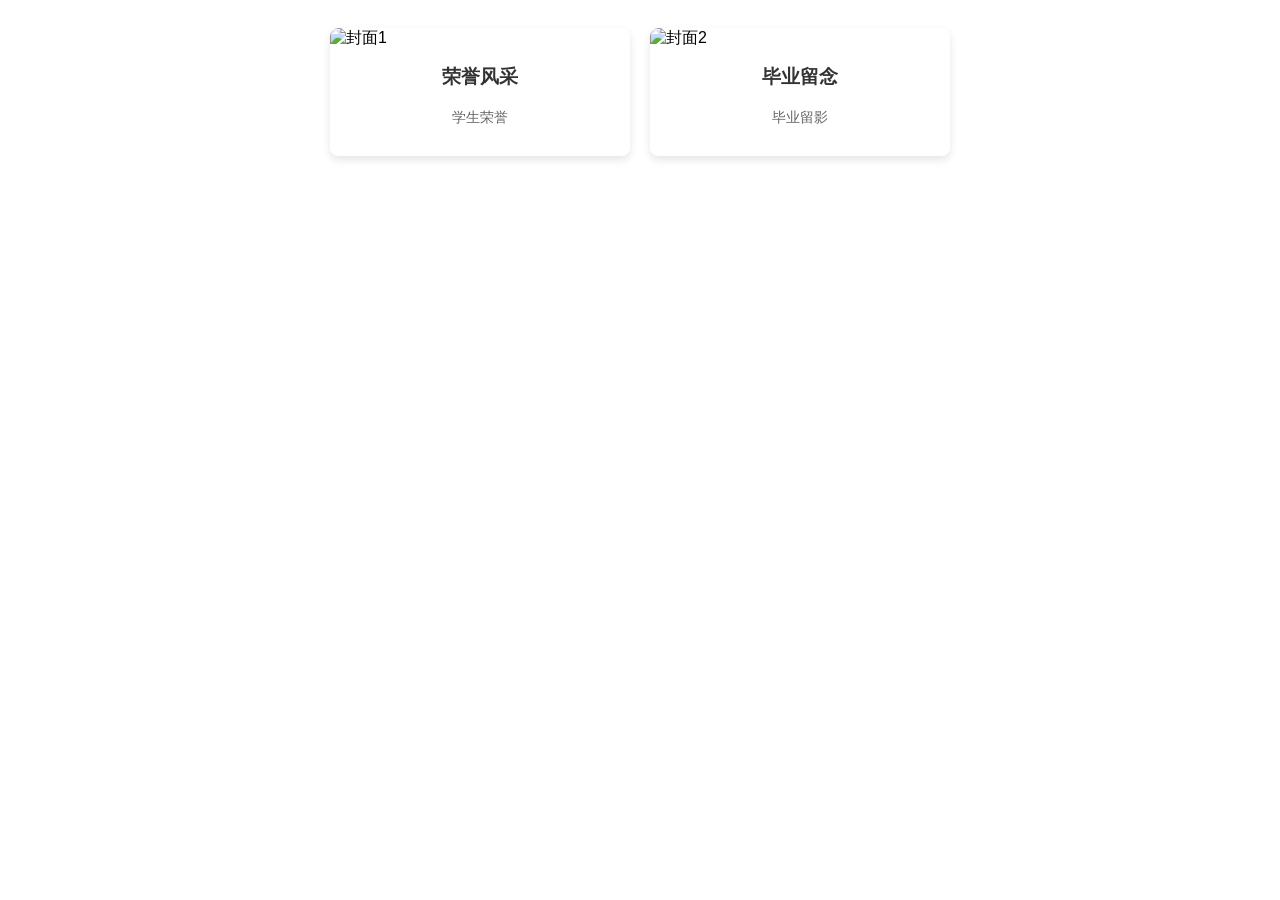
==== image.html @ 1e21075b "Add files via upload" ====
<!DOCTYPE html>
<html>
	<head>
		<meta charset="utf-8">
		<title>相册</title>
		<style>
			body {
				font-family: Arial, sans-serif;
			}
			.image-container {
				display: flex;
				flex-wrap: wrap;
				justify-content: center;
				gap: 20px;
				padding: 20px;
			}
			.album-item {
				width: 300px;
				box-shadow: 0 4px 8px rgba(0,0,0,0.1);
				transition: transform 0.3s;
				border-radius: 8px;
				overflow: hidden;
			}
			.album-item:hover {
				transform: scale(1.03);
			}
			.album-item img {
				width: 100%;
				height: 200px;
				object-fit: cover;
				border-top-left-radius: 8px;
				border-top-right-radius: 8px;
			}
			.album-item .description {
				padding: 15px;
				text-align: center;
			}
			.album-item h3 {
				margin-top: 0;
				color: #333;
			}
			.album-item p {
				color: #666;
				font-size: 14px;
			}
			.album-link {
				text-decoration: none;
				color: inherit;
			}
		</style>
	</head>
	<body>
		<div class="image-container">
			<a href="image1.html" class="album-link">
				<div class="album-item">
					<img src="pic/ry.jpg" alt="封面1">
					<div class="description">
						<h3>荣誉风采</h3>
						<p>学生荣誉</p>
					</div>
				</div>
			</a>
			<a href="image2.html" class="album-link">
				<div class="album-item">
					<img src="pic/by.jpg" alt="封面2">
					<div class="description">
						<h3>毕业留念</h3>
						<p>毕业留影</p>
					</div>
				</div>
			</a>
			
		</div>
	</body>
</html>
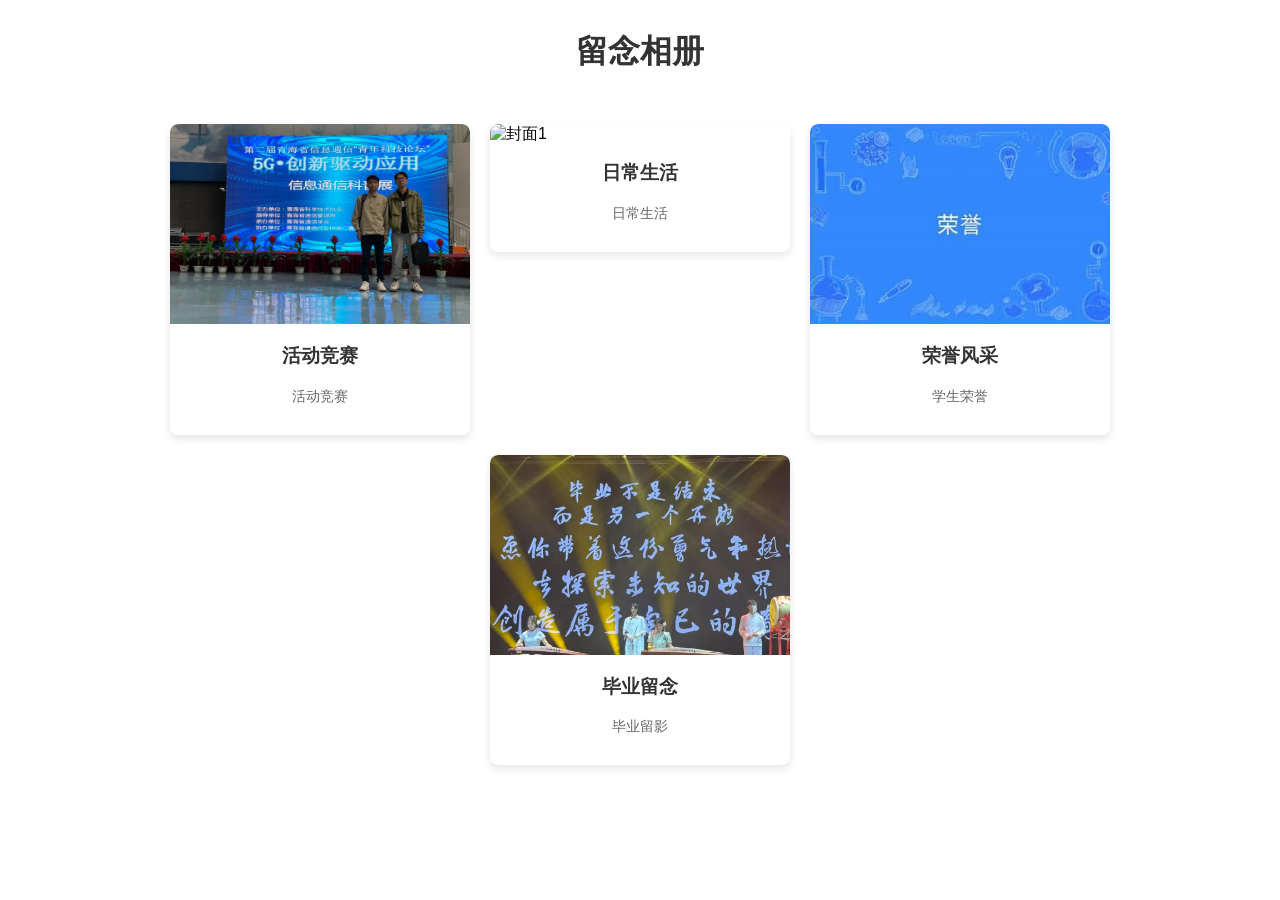
==== commit 6e390779: "Add files via upload" ====
--- a/image.html
+++ b/image.html
@@ -6,6 +6,13 @@
 		<style>
 			body {
 				font-family: Arial, sans-serif;
+				margin: 0;
+				padding: 0;
+			}
+			.title {
+				text-align: center;
+				margin: 30px 0;
+				color: #333;
 			}
 			.image-container {
 				display: flex;
@@ -50,7 +57,27 @@
 		</style>
 	</head>
 	<body>
+		<h1 class="title">留念相册</h1>
+		
 		<div class="image-container">
+			<a href="image3.html" class="album-link">
+				<div class="album-item">
+					<img src="pic/prize/5.jpg" alt="封面1">
+					<div class="description">
+						<h3>活动竞赛</h3>
+						<p>活动竞赛</p>
+					</div>
+				</div>
+			</a>
+			<a href="image4.html" class="album-link">
+				<div class="album-item">
+					<img src="pic/rc.jpg" alt="封面1">
+					<div class="description">
+						<h3>日常生活</h3>
+						<p>日常生活</p>
+					</div>
+				</div>
+			</a>
 			<a href="image1.html" class="album-link">
 				<div class="album-item">
 					<img src="pic/ry.jpg" alt="封面1">
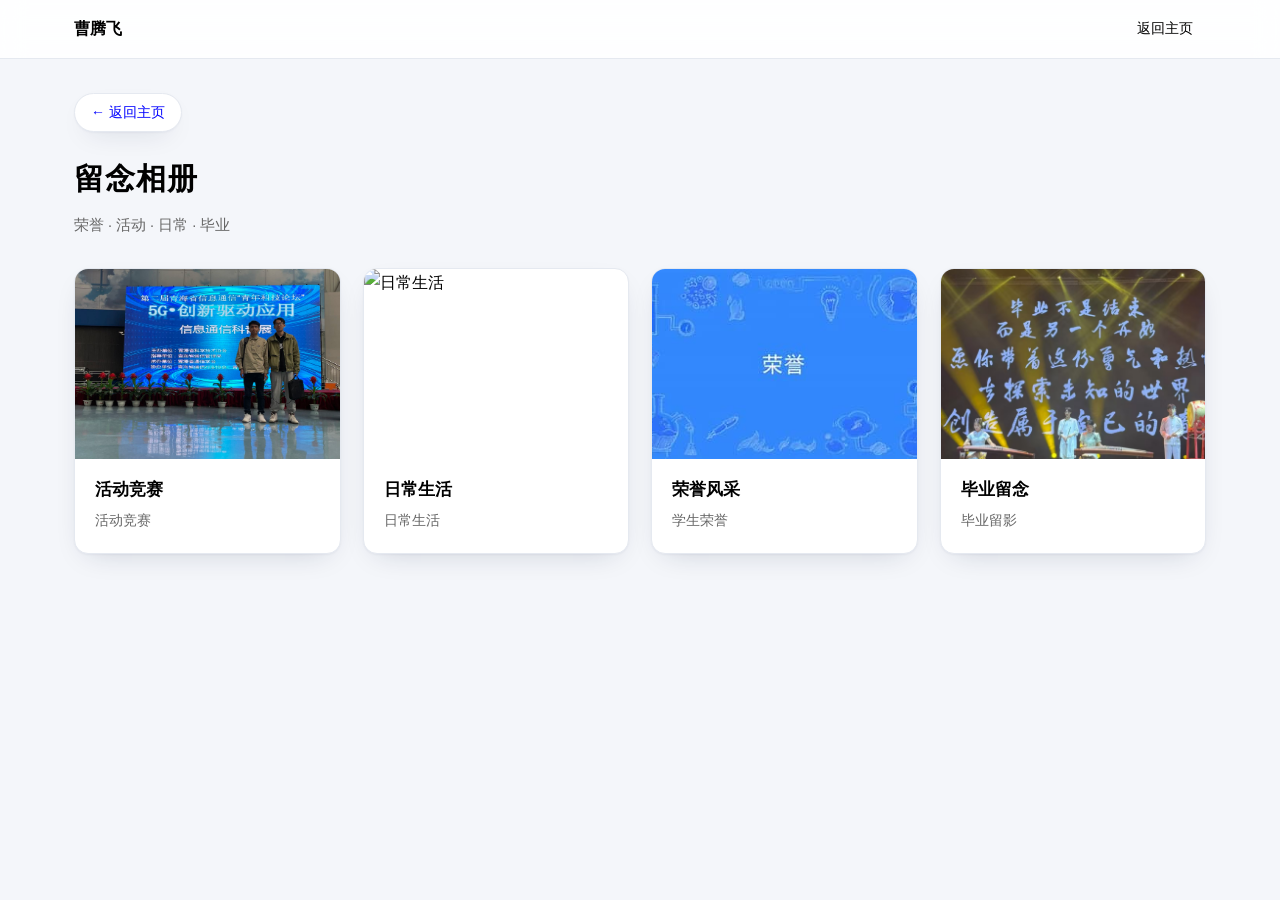
==== commit 600ce4ab: "Update site: add style.css and refresh index/gallery pages - index.html and image*.html updated (sty" ====
--- a/image.html
+++ b/image.html
@@ -1,102 +1,65 @@
 <!DOCTYPE html>
-<html>
-	<head>
-		<meta charset="utf-8">
-		<title>相册</title>
-		<style>
-			body {
-				font-family: Arial, sans-serif;
-				margin: 0;
-				padding: 0;
-			}
-			.title {
-				text-align: center;
-				margin: 30px 0;
-				color: #333;
-			}
-			.image-container {
-				display: flex;
-				flex-wrap: wrap;
-				justify-content: center;
-				gap: 20px;
-				padding: 20px;
-			}
-			.album-item {
-				width: 300px;
-				box-shadow: 0 4px 8px rgba(0,0,0,0.1);
-				transition: transform 0.3s;
-				border-radius: 8px;
-				overflow: hidden;
-			}
-			.album-item:hover {
-				transform: scale(1.03);
-			}
-			.album-item img {
-				width: 100%;
-				height: 200px;
-				object-fit: cover;
-				border-top-left-radius: 8px;
-				border-top-right-radius: 8px;
-			}
-			.album-item .description {
-				padding: 15px;
-				text-align: center;
-			}
-			.album-item h3 {
-				margin-top: 0;
-				color: #333;
-			}
-			.album-item p {
-				color: #666;
-				font-size: 14px;
-			}
-			.album-link {
-				text-decoration: none;
-				color: inherit;
-			}
-		</style>
-	</head>
-	<body>
-		<h1 class="title">留念相册</h1>
-		
-		<div class="image-container">
-			<a href="image3.html" class="album-link">
-				<div class="album-item">
-					<img src="pic/prize/5.jpg" alt="封面1">
-					<div class="description">
-						<h3>活动竞赛</h3>
-						<p>活动竞赛</p>
-					</div>
-				</div>
-			</a>
-			<a href="image4.html" class="album-link">
-				<div class="album-item">
-					<img src="pic/rc.jpg" alt="封面1">
-					<div class="description">
-						<h3>日常生活</h3>
-						<p>日常生活</p>
-					</div>
-				</div>
-			</a>
-			<a href="image1.html" class="album-link">
-				<div class="album-item">
-					<img src="pic/ry.jpg" alt="封面1">
-					<div class="description">
-						<h3>荣誉风采</h3>
-						<p>学生荣誉</p>
-					</div>
-				</div>
-			</a>
-			<a href="image2.html" class="album-link">
-				<div class="album-item">
-					<img src="pic/by.jpg" alt="封面2">
-					<div class="description">
-						<h3>毕业留念</h3>
-						<p>毕业留影</p>
-					</div>
-				</div>
-			</a>
-			
+<html lang="zh-CN">
+<head>
+<meta charset="UTF-8">
+<meta name="viewport" content="width=device-width, initial-scale=1">
+<title>留念相册 - 曹腾飞教授个人主页</title>
+<link rel="stylesheet" href="style.css">
+</head>
+<body>
+
+<nav class="nav">
+	<div class="wrap">
+		<a class="nav-home" href="index.html">曹腾飞</a>
+		<div class="nav-links">
+			<a href="index.html">返回主页</a>
 		</div>
-	</body>
-</html>+	</div>
+</nav>
+
+<div class="wrap">
+
+	<div class="page-head">
+		<div class="back-bar">
+			<a href="index.html">← 返回主页</a>
+		</div>
+		<h1 class="page-title">留念相册</h1>
+		<p class="page-sub">荣誉 · 活动 · 日常 · 毕业</p>
+	</div>
+
+	<div class="album-grid">
+		<a href="image3.html" class="album-item">
+			<img src="pic/prize/5.jpg" alt="活动竞赛">
+			<div class="album-body">
+				<h3>活动竞赛</h3>
+				<p>活动竞赛</p>
+			</div>
+		</a>
+		<a href="image4.html" class="album-item">
+			<img src="pic/rc.jpg" alt="日常生活">
+			<div class="album-body">
+				<h3>日常生活</h3>
+				<p>日常生活</p>
+			</div>
+		</a>
+		<a href="image1.html" class="album-item">
+			<img src="pic/ry.jpg" alt="荣誉风采">
+			<div class="album-body">
+				<h3>荣誉风采</h3>
+				<p>学生荣誉</p>
+			</div>
+		</a>
+		<a href="image2.html" class="album-item">
+			<img src="pic/by.jpg" alt="毕业留念">
+			<div class="album-body">
+				<h3>毕业留念</h3>
+				<p>毕业留影</p>
+			</div>
+		</a>
+	</div>
+
+
+</div>
+
+</body>
+</html>
--- a/style.css
+++ b/style.css
@@ -0,0 +1,677 @@
+/* ==========================================================================
+   曹腾飞个人主页 — 共享样式表
+   包含：主页（吸顶导航 / Hero / 卡片分区）与相册页（网格 / 灯箱）
+   ========================================================================== */
+
+/* 配色严格对齐原版：原版渲染后只有三种文字颜色 ——
+   黑 rgb(0,0,0) 占 98%、栏目标题与链接 蓝 rgb(0,0,255)、强调项 紫 rgb(128,0,128)。
+   原版没有任何灰色文字，此处 --ink-soft 仅用于相册页图注（原相册页 .caption color:#666）。 */
+:root {
+	--bg: #f4f6fa;
+	--surface: #ffffff;
+	--ink: #000000;
+	--ink-soft: #666666;
+	--line: #e5e9f0;
+	--brand: #0000ff;
+	--brand-soft: #eef2ff;
+	--purple: #800080;
+	--radius: 14px;
+	--shadow: 0 1px 2px rgba(16, 32, 64, .04), 0 10px 28px -14px rgba(16, 32, 64, .22);
+	--shadow-lg: 0 2px 6px rgba(16, 32, 64, .06), 0 22px 48px -20px rgba(16, 32, 64, .32);
+	--maxw: 1180px;
+	--nav-h: 58px;
+}
+
+*, *::before, *::after { box-sizing: border-box; }
+
+html { scroll-behavior: smooth; }
+
+body {
+	margin: 0;
+	background: var(--bg);
+	color: var(--ink);
+	font-family: -apple-system, BlinkMacSystemFont, "Segoe UI", "PingFang SC",
+		"Hiragino Sans GB", "Microsoft YaHei", "Source Han Sans SC", "Noto Sans CJK SC", sans-serif;
+	font-size: 16px;
+	line-height: 1.8;
+	-webkit-font-smoothing: antialiased;
+	text-rendering: optimizeLegibility;
+}
+
+img { max-width: 100%; display: block; border: 0; }
+
+a { color: var(--brand); text-decoration: none; }
+a:hover { text-decoration: underline; }
+
+.wrap { max-width: var(--maxw); margin: 0 auto; padding: 0 24px; }
+
+/* --------------------------------------------------------------------------
+   吸顶导航
+   -------------------------------------------------------------------------- */
+
+.nav {
+	position: sticky;
+	top: 0;
+	z-index: 50;
+	background: rgba(255, 255, 255, .9);
+	backdrop-filter: saturate(180%) blur(12px);
+	-webkit-backdrop-filter: saturate(180%) blur(12px);
+	border-bottom: 1px solid var(--line);
+}
+
+.nav .wrap {
+	display: flex;
+	align-items: center;
+	gap: 10px;
+	height: var(--nav-h);
+}
+
+.nav-home {
+	font-weight: 700;
+	font-size: 16px;
+	color: var(--ink);
+	white-space: nowrap;
+}
+.nav-home:hover { text-decoration: none; color: var(--brand); }
+
+.nav-links {
+	display: flex;
+	gap: 2px;
+	margin-left: auto;
+	overflow-x: auto;
+	scrollbar-width: none;
+	-ms-overflow-style: none;
+}
+.nav-links::-webkit-scrollbar { display: none; }
+
+.nav-links a {
+	padding: 6px 13px;
+	border-radius: 999px;
+	font-size: 14px;
+	color: var(--ink);
+	white-space: nowrap;
+	transition: background .18s, color .18s;
+}
+.nav-links a:hover {
+	background: var(--brand-soft);
+	color: var(--brand);
+	text-decoration: none;
+}
+
+/* --------------------------------------------------------------------------
+   Hero 个人信息区
+   -------------------------------------------------------------------------- */
+
+.hero { padding: 36px 0 4px; }
+
+.hero-card {
+	background: linear-gradient(180deg, #ffffff 0%, #fbfcfe 100%);
+	border: 1px solid var(--line);
+	border-radius: var(--radius);
+	box-shadow: var(--shadow);
+	padding: 32px;
+	display: grid;
+	grid-template-columns: 152px 1fr auto;
+	gap: 32px;
+	align-items: start;
+	overflow: hidden;
+}
+
+.hero-photo {
+	width: 100%;
+	height: 190px;
+	object-fit: cover;
+	border-radius: 12px;
+	border: 1px solid var(--line);
+	background: var(--brand-soft);
+}
+
+.hero-main { min-width: 0; }
+
+.hero-name {
+	margin: 0 0 4px;
+	font-size: 32px;
+	line-height: 1.3;
+	letter-spacing: .5px;
+	color: var(--ink);
+}
+.hero-name span {
+	margin-left: 10px;
+	font-size: 15px;
+	font-weight: 400;
+	letter-spacing: .3px;
+	color: var(--ink);
+	white-space: nowrap;
+}
+
+.hero-title {
+	margin: 0 0 10px;
+	font-size: 15px;
+	font-weight: 600;
+	color: var(--ink);
+}
+
+.hero-line {
+	margin: 0 0 4px;
+	font-size: 14.5px;
+	color: var(--ink);
+}
+.hero-line.hero-en {
+	font-family: "Times New Roman", Georgia, serif;
+	font-size: 14px;
+	color: var(--ink);
+}
+
+.hero-meta {
+	display: flex;
+	flex-wrap: wrap;
+	gap: 8px;
+	margin-top: 16px;
+}
+
+.chip {
+	display: inline-flex;
+	align-items: center;
+	gap: 6px;
+	padding: 4px 13px;
+	border-radius: 999px;
+	background: var(--brand-soft);
+	color: var(--ink);
+	font-size: 13.5px;
+	line-height: 1.7;
+	border: 1px solid #dbe1fb;
+}
+
+/* 原版「致报考我的研究生」是紫字链接，保持紫字（不填紫底白字） */
+.hero-cta {
+	display: inline-flex;
+	align-items: center;
+	gap: 6px;
+	margin-top: 16px;
+	padding: 7px 20px;
+	border-radius: 999px;
+	background: var(--surface);
+	color: var(--purple);
+	border: 1.5px solid var(--purple);
+	font-size: 14.5px;
+	font-weight: 600;
+	transition: background .18s;
+}
+.hero-cta:hover {
+	background: #f7edf7;
+	color: var(--purple);
+	text-decoration: none;
+}
+
+.hero-logo {
+	width: 128px;
+	height: 128px;
+	object-fit: contain;
+}
+.hero-logo-link { display: block; }
+
+/* --------------------------------------------------------------------------
+   分区与卡片
+   -------------------------------------------------------------------------- */
+
+section { padding: 26px 0 0; }
+section[id] { scroll-margin-top: calc(var(--nav-h) + 16px); }
+
+.sec-head {
+	display: flex;
+	align-items: center;
+	gap: 11px;
+	margin: 0 0 14px;
+}
+.sec-head::before {
+	content: "";
+	flex: none;
+	width: 4px;
+	height: 20px;
+	border-radius: 2px;
+	background: var(--brand);
+}
+.sec-head h2 {
+	margin: 0;
+	font-size: 20px;
+	letter-spacing: .4px;
+	color: var(--brand);
+}
+/* 原版「荣誉※风采」标题为紫色 */
+.sec-head.purple::before { background: var(--purple); }
+.sec-head.purple h2 { color: var(--purple); }
+
+/* 原版单独设为紫色的链接（导师 / dblp / 期刊 / 虚拟仿真平台） */
+.link-p { color: var(--purple); }
+
+.card {
+	background: var(--surface);
+	border: 1px solid var(--line);
+	border-radius: var(--radius);
+	box-shadow: var(--shadow);
+	padding: 26px 32px;
+}
+
+.card > p:first-child { margin-top: 0; }
+.card > p:last-child { margin-bottom: 0; }
+
+.card p { margin: 0 0 12px; }
+.card p:last-child { margin-bottom: 0; }
+
+.prose { text-align: justify; }
+
+/* 团队招募：高亮提示卡 */
+.callout {
+	background: linear-gradient(180deg, #f7fafe 0%, #eff5fc 100%);
+	border: 1px solid #dbe7f5;
+	border-radius: var(--radius);
+	box-shadow: var(--shadow);
+	padding: 22px 32px;
+	font-size: 15.5px;
+}
+.callout b { color: var(--ink); }
+
+/* --------------------------------------------------------------------------
+   团队动态（时间线）
+   -------------------------------------------------------------------------- */
+
+.news { list-style: none; margin: 0; padding: 0; }
+
+.news li {
+	display: flex;
+	gap: 16px;
+	padding: 9px 0;
+	border-bottom: 1px dashed var(--line);
+}
+.news li:last-child { border-bottom: 0; }
+
+.news-date {
+	flex: none;
+	width: 76px;
+	padding-top: 2px;
+	font-size: 13.5px;
+	font-weight: 600;
+	font-variant-numeric: tabular-nums;
+	color: var(--ink);
+	letter-spacing: .2px;
+}
+
+.news-text { flex: 1; min-width: 0; font-size: 15px; }
+
+/* --------------------------------------------------------------------------
+   团队学生
+   -------------------------------------------------------------------------- */
+
+.sub-head {
+	display: flex;
+	align-items: center;
+	gap: 8px;
+	margin: 20px 0 8px;
+	font-size: 15.5px;
+	font-weight: 700;
+	color: var(--ink);
+}
+.sub-head:first-child { margin-top: 0; }
+.sub-head::after {
+	content: "";
+	flex: 1;
+	height: 1px;
+	background: var(--line);
+}
+
+.student-line {
+	margin: 0 0 6px;
+	font-size: 15px;
+	color: var(--ink);
+}
+.student-line .grade {
+	display: inline-block;
+	min-width: 62px;
+	margin-right: 10px;
+	padding: 1px 9px;
+	border-radius: 6px;
+	background: var(--brand-soft);
+	color: var(--ink);
+	font-size: 13px;
+	font-weight: 600;
+	text-align: center;
+}
+
+/* 荣誉※风采图片墙：整宽铺开。共 6 张，列数取 6 / 3 / 2 的整除数，避免末行参差 */
+.photo-grid {
+	display: grid;
+	grid-template-columns: repeat(3, minmax(0, 1fr));
+	gap: 12px;
+}
+.photo-grid img {
+	width: 100%;
+	height: 150px;
+	object-fit: cover;
+	border-radius: 9px;
+	border: 1px solid var(--line);
+	cursor: pointer;
+	transition: transform .22s, box-shadow .22s;
+}
+.photo-grid img:hover {
+	transform: scale(1.04);
+	box-shadow: var(--shadow-lg);
+	position: relative;
+	z-index: 1;
+}
+
+@media (min-width: 1080px) {
+	.photo-grid { grid-template-columns: repeat(6, minmax(0, 1fr)); }
+}
+
+.more-link {
+	display: inline-flex;
+	align-items: center;
+	gap: 6px;
+	margin-top: 14px;
+	font-size: 15px;
+	font-weight: 600;
+}
+
+/* --------------------------------------------------------------------------
+   条目列表（项目 / 论文 / 专利 / 荣誉）
+   -------------------------------------------------------------------------- */
+
+.list { list-style: none; margin: 0; padding: 0; }
+
+.list li {
+	padding: 11px 0;
+	border-bottom: 1px solid var(--line);
+	font-size: 15px;
+}
+.list li:first-child { padding-top: 2px; }
+.list li:last-child { border-bottom: 0; padding-bottom: 0; }
+
+/* 原版的 <b> 是纯加粗，不额外着色 */
+.list.dense li { padding: 8px 0; font-size: 14.5px; }
+
+/* 奖励荣誉 */
+.honor-list { list-style: none; margin: 0; padding: 0; }
+.honor-list li {
+	display: flex;
+	gap: 16px;
+	padding: 8px 0;
+	border-bottom: 1px dashed var(--line);
+	font-size: 15px;
+}
+.honor-list li:last-child { border-bottom: 0; }
+.honor-year {
+	flex: none;
+	width: 62px;
+	font-size: 13.5px;
+	font-weight: 600;
+	font-variant-numeric: tabular-nums;
+	color: var(--ink);
+}
+
+/* --------------------------------------------------------------------------
+   页脚
+   -------------------------------------------------------------------------- */
+
+/* 原版：蓝色 27pt 华文行楷，配 #6495ED 投影 */
+.slogan-band {
+	margin: 34px 0 0;
+	padding: 30px;
+	border-radius: var(--radius);
+	background: #eef4ff;
+	border: 1px solid #d6e2fb;
+	box-shadow: var(--shadow);
+	text-align: center;
+}
+.slogan-band p {
+	margin: 0;
+	font-family: "华文行楷", "STXingkai", "KaiTi", "楷体", serif;
+	font-size: 30px;
+	line-height: 1.6;
+	color: var(--brand);
+	letter-spacing: 3px;
+	text-shadow: 0 2px 8px rgba(100, 149, 237, .8);
+}
+
+/* --------------------------------------------------------------------------
+   相册页
+   -------------------------------------------------------------------------- */
+
+.page-head {
+	padding: 34px 0 4px;
+}
+
+.back-bar {
+	display: flex;
+	flex-wrap: wrap;
+	gap: 8px;
+	margin-bottom: 20px;
+}
+.back-bar a {
+	display: inline-flex;
+	align-items: center;
+	gap: 6px;
+	padding: 6px 16px;
+	border-radius: 999px;
+	background: var(--surface);
+	border: 1px solid var(--line);
+	font-size: 14px;
+	color: var(--brand);
+	box-shadow: var(--shadow);
+	transition: background .18s, border-color .18s;
+}
+.back-bar a:hover {
+	background: var(--brand-soft);
+	border-color: #c9dcf1;
+	text-decoration: none;
+}
+
+.page-title {
+	margin: 0 0 6px;
+	font-size: 30px;
+	letter-spacing: 1px;
+}
+.page-sub {
+	margin: 0 0 26px;
+	font-size: 14.5px;
+	color: var(--ink-soft);
+}
+
+/* 相册总览卡片 */
+.album-grid {
+	display: grid;
+	grid-template-columns: repeat(auto-fill, minmax(250px, 1fr));
+	gap: 22px;
+	padding-bottom: 40px;
+}
+.album-item {
+	display: block;
+	background: var(--surface);
+	border: 1px solid var(--line);
+	border-radius: var(--radius);
+	box-shadow: var(--shadow);
+	overflow: hidden;
+	color: inherit;
+	transition: transform .25s, box-shadow .25s;
+}
+.album-item:hover {
+	transform: translateY(-5px);
+	box-shadow: var(--shadow-lg);
+	text-decoration: none;
+	color: inherit;
+}
+.album-item img {
+	width: 100%;
+	height: 190px;
+	object-fit: cover;
+}
+.album-body { padding: 16px 20px 20px; }
+.album-body h3 {
+	margin: 0 0 3px;
+	font-size: 17px;
+	color: var(--ink);
+}
+.album-body p {
+	margin: 0;
+	font-size: 13.5px;
+	color: var(--ink-soft);
+}
+
+/* 图片网格 */
+.gallery {
+	display: grid;
+	grid-template-columns: repeat(auto-fill, minmax(232px, 1fr));
+	gap: 20px;
+	padding-bottom: 40px;
+}
+.g-item {
+	background: var(--surface);
+	border: 1px solid var(--line);
+	border-radius: 12px;
+	box-shadow: var(--shadow);
+	overflow: hidden;
+	cursor: pointer;
+	transition: transform .25s, box-shadow .25s;
+}
+.g-item:hover {
+	transform: translateY(-4px);
+	box-shadow: var(--shadow-lg);
+}
+.g-item img {
+	width: 100%;
+	height: 210px;
+	object-fit: cover;
+}
+.g-cap {
+	margin: 0;
+	padding: 11px 14px 13px;
+	font-size: 13.5px;
+	line-height: 1.6;
+	color: var(--ink-soft);
+	text-align: center;
+}
+
+/* 灯箱 */
+.lightbox {
+	display: none;
+	position: fixed;
+	inset: 0;
+	z-index: 100;
+	padding: 56px 32px 32px;
+	background: rgba(10, 16, 26, .93);
+	-webkit-backdrop-filter: blur(4px);
+	backdrop-filter: blur(4px);
+	flex-direction: column;
+	align-items: center;
+	justify-content: center;
+	gap: 18px;
+}
+.lightbox.open { display: flex; }
+
+.lightbox img {
+	max-width: min(1040px, 92vw);
+	max-height: 74vh;
+	object-fit: contain;
+	border-radius: 10px;
+	box-shadow: 0 30px 70px -20px rgba(0, 0, 0, .8);
+}
+
+.lightbox-cap {
+	max-width: 800px;
+	margin: 0;
+	font-size: 15.5px;
+	line-height: 1.7;
+	color: #e8edf5;
+	text-align: center;
+}
+
+.lb-close {
+	position: absolute;
+	top: 12px;
+	right: 20px;
+	width: 44px;
+	height: 44px;
+	padding: 0;
+	border: 0;
+	border-radius: 50%;
+	background: transparent;
+	color: #fff;
+	font-size: 34px;
+	line-height: 1;
+	cursor: pointer;
+	opacity: .75;
+	transition: opacity .18s, background .18s;
+}
+.lb-close:hover { opacity: 1; background: rgba(255, 255, 255, .12); }
+
+.lb-hint {
+	position: absolute;
+	bottom: 14px;
+	font-size: 12.5px;
+	color: rgba(255, 255, 255, .45);
+}
+
+/* --------------------------------------------------------------------------
+   响应式
+   -------------------------------------------------------------------------- */
+
+@media (max-width: 1024px) {
+	.hero-card { grid-template-columns: 140px 1fr; gap: 26px; }
+	.hero-logo-link { grid-column: 1 / -1; }
+	.hero-logo { width: 104px; height: 104px; }
+}
+
+@media (max-width: 720px) {
+	body { font-size: 15px; }
+	.wrap { padding: 0 16px; }
+
+	.nav-home { display: none; }
+	.nav .wrap { height: 52px; }
+
+	.hero { padding: 22px 0 4px; }
+	.hero-card {
+		grid-template-columns: 1fr;
+		padding: 22px;
+		gap: 20px;
+		text-align: center;
+	}
+	.hero-photo { margin: 0 auto; width: 132px; height: 165px; }
+	.hero-name { font-size: 26px; }
+	.hero-name span { display: block; margin: 4px 0 0; }
+	.hero-meta, .hero-title, .hero-line { justify-content: center; }
+	.hero-meta { justify-content: center; }
+	.hero-cta { margin-top: 14px; }
+	.hero-logo { margin: 0 auto; }
+
+	.card, .callout, .slogan-band { padding: 20px; }
+	.sec-head h2 { font-size: 18px; }
+
+	.news li { gap: 10px; }
+	.news-date { width: 62px; font-size: 13px; }
+
+	.photo-grid { grid-template-columns: repeat(2, minmax(0, 1fr)); }
+	.photo-grid img { height: 96px; }
+
+	.gallery { grid-template-columns: repeat(auto-fill, minmax(150px, 1fr)); gap: 14px; }
+	.g-item img { height: 150px; }
+	.album-grid { grid-template-columns: 1fr; gap: 18px; }
+
+	.page-title { font-size: 24px; }
+	.lightbox { padding: 52px 14px 24px; }
+	.lightbox img { max-height: 66vh; }
+	.slogan-band p { font-size: 21px; letter-spacing: 1px; }
+	.lb-hint { display: none; }
+}
+
+/* 打印：去掉阴影与吸顶，省墨 */
+@media print {
+	.nav, .hero-cta, .lb-hint { display: none; }
+	body { background: #fff; font-size: 12pt; }
+	.card, .hero-card, .callout, .slogan-band {
+		box-shadow: none;
+		border: 1px solid #ccc;
+		break-inside: avoid;
+	}
+	.slogan-band { background: none; }
+	.slogan-band p { color: #000; text-shadow: none; }
+	a { color: #000; }
+}
